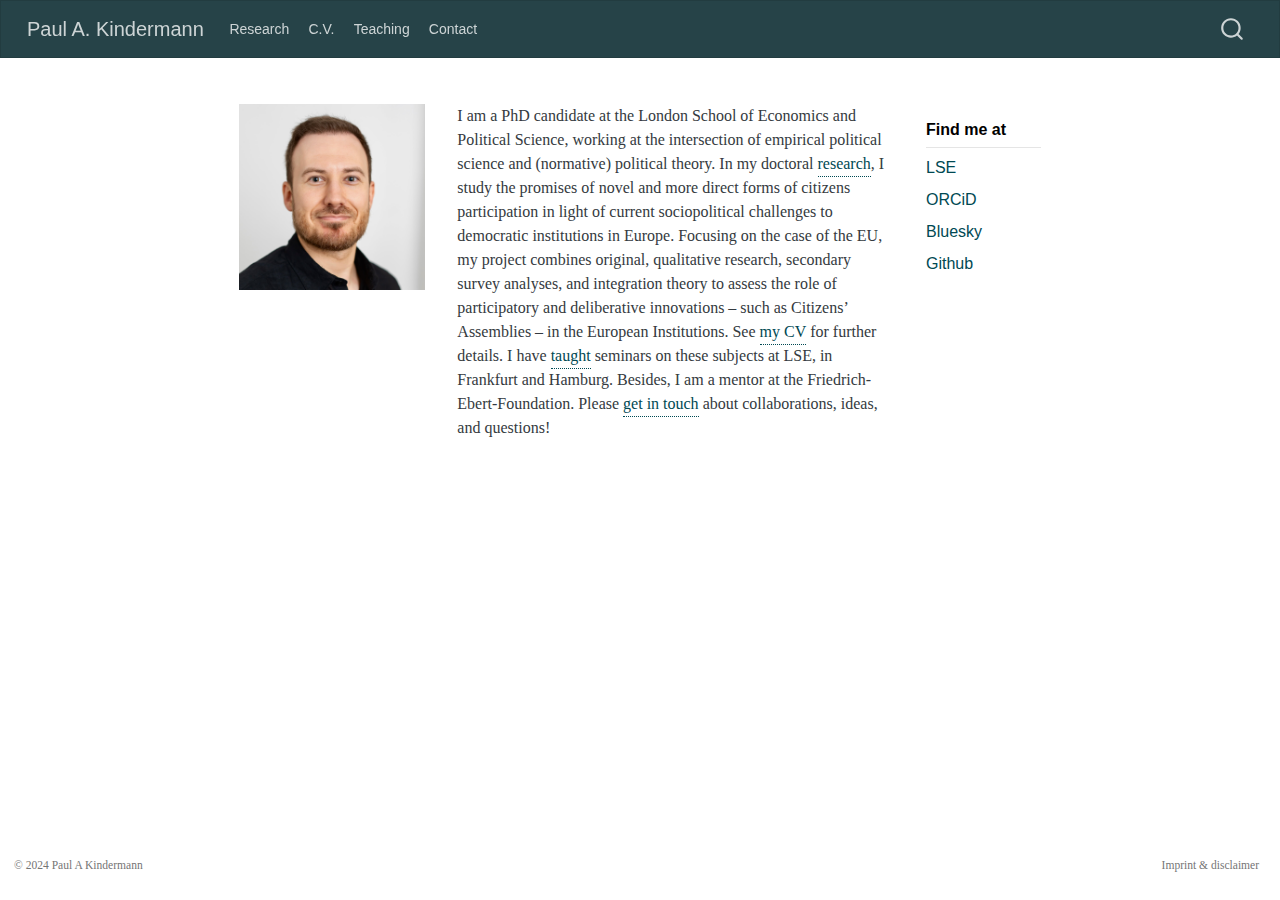
==== docs/index.html @ 9bb77771 "Personal website, commit 2" ====
<!DOCTYPE html>
<html xmlns="http://www.w3.org/1999/xhtml" lang="en" xml:lang="en"><head>

<meta charset="utf-8">
<meta name="generator" content="quarto-1.5.45">

<meta name="viewport" content="width=device-width, initial-scale=1.0, user-scalable=yes">


<title>Paul A. Kindermann</title>
<style>
code{white-space: pre-wrap;}
span.smallcaps{font-variant: small-caps;}
div.columns{display: flex; gap: min(4vw, 1.5em);}
div.column{flex: auto; overflow-x: auto;}
div.hanging-indent{margin-left: 1.5em; text-indent: -1.5em;}
ul.task-list{list-style: none;}
ul.task-list li input[type="checkbox"] {
  width: 0.8em;
  margin: 0 0.8em 0.2em -1em; /* quarto-specific, see https://github.com/quarto-dev/quarto-cli/issues/4556 */ 
  vertical-align: middle;
}
</style>


<script src="site_libs/quarto-nav/quarto-nav.js"></script>
<script src="site_libs/quarto-nav/headroom.min.js"></script>
<script src="site_libs/clipboard/clipboard.min.js"></script>
<script src="site_libs/quarto-search/autocomplete.umd.js"></script>
<script src="site_libs/quarto-search/fuse.min.js"></script>
<script src="site_libs/quarto-search/quarto-search.js"></script>
<meta name="quarto:offset" content="./">
<script src="site_libs/quarto-html/quarto.js"></script>
<script src="site_libs/quarto-html/popper.min.js"></script>
<script src="site_libs/quarto-html/tippy.umd.min.js"></script>
<script src="site_libs/quarto-html/anchor.min.js"></script>
<link href="site_libs/quarto-html/tippy.css" rel="stylesheet">
<link href="site_libs/quarto-html/quarto-syntax-highlighting.css" rel="stylesheet" id="quarto-text-highlighting-styles">
<script src="site_libs/bootstrap/bootstrap.min.js"></script>
<link href="site_libs/bootstrap/bootstrap-icons.css" rel="stylesheet">
<link href="site_libs/bootstrap/bootstrap.min.css" rel="stylesheet" id="quarto-bootstrap" data-mode="light">
<script id="quarto-search-options" type="application/json">{
  "location": "navbar",
  "copy-button": false,
  "collapse-after": 3,
  "panel-placement": "end",
  "type": "overlay",
  "limit": 50,
  "keyboard-shortcut": [
    "f",
    "/",
    "s"
  ],
  "show-item-context": false,
  "language": {
    "search-no-results-text": "No results",
    "search-matching-documents-text": "matching documents",
    "search-copy-link-title": "Copy link to search",
    "search-hide-matches-text": "Hide additional matches",
    "search-more-match-text": "more match in this document",
    "search-more-matches-text": "more matches in this document",
    "search-clear-button-title": "Clear",
    "search-text-placeholder": "",
    "search-detached-cancel-button-title": "Cancel",
    "search-submit-button-title": "Submit",
    "search-label": "Search"
  }
}</script>


</head>

<body class="nav-fixed fullcontent">

<div id="quarto-search-results"></div>
  <header id="quarto-header" class="headroom fixed-top">
    <nav class="navbar navbar-expand-lg " data-bs-theme="dark">
      <div class="navbar-container container-fluid">
      <div class="navbar-brand-container mx-auto">
    <a class="navbar-brand" href="./index.html">
    <span class="navbar-title">Paul A. Kindermann</span>
    </a>
  </div>
            <div id="quarto-search" class="" title="Search"></div>
          <button class="navbar-toggler" type="button" data-bs-toggle="collapse" data-bs-target="#navbarCollapse" aria-controls="navbarCollapse" role="menu" aria-expanded="false" aria-label="Toggle navigation" onclick="if (window.quartoToggleHeadroom) { window.quartoToggleHeadroom(); }">
  <span class="navbar-toggler-icon"></span>
</button>
          <div class="collapse navbar-collapse" id="navbarCollapse">
            <ul class="navbar-nav navbar-nav-scroll me-auto">
  <li class="nav-item">
    <a class="nav-link" href="./research.html"> 
<span class="menu-text">Research</span></a>
  </li>  
  <li class="nav-item">
    <a class="nav-link" href="./CV.html"> 
<span class="menu-text">C.V.</span></a>
  </li>  
  <li class="nav-item">
    <a class="nav-link" href="./teaching.html"> 
<span class="menu-text">Teaching</span></a>
  </li>  
  <li class="nav-item">
    <a class="nav-link" href="./contact.html"> 
<span class="menu-text">Contact</span></a>
  </li>  
</ul>
          </div> <!-- /navcollapse -->
            <div class="quarto-navbar-tools">
</div>
      </div> <!-- /container-fluid -->
    </nav>
</header>
<!-- content -->
<div id="quarto-content" class="quarto-container page-columns page-rows-contents page-layout-article page-navbar">
<!-- sidebar -->
<!-- margin-sidebar -->
    
<!-- main -->
<main class="content" id="quarto-document-content">




<div class="content-wrapper">
<div class="main-content">
<div class="profile-container">
<div class="profile-image">
<p><img src="personalphoto.jpeg" class="img-fluid" width="250" height="250"></p>
</div>
<div class="profile-content">
<p>I am a PhD candidate at the London School of Economics and Political Science, working at the intersection of empirical political science and (normative) political theory. In my doctoral <a href="./research.html">research</a>, I study the promises of novel and more direct forms of citizens participation in light of current sociopolitical challenges to democratic institutions in Europe. Focusing on the case of the EU, my project combines original, qualitative research, secondary survey analyses, and integration theory to assess the role of participatory and deliberative innovations – such as Citizens’ Assemblies – in the European Institutions. See <a href="./CV.html">my CV</a> for further details. I have <a href="./teaching.html">taught</a> seminars on these subjects at LSE, in Frankfurt and Hamburg. Besides, I am a mentor at the Friedrich-Ebert-Foundation. Please <a href="./contact.html">get in touch</a> about collaborations, ideas, and questions!</p>
</div>
</div>
</div>
<section id="find-me-at" class="level2 sidebar-links">
<h2 class="anchored" data-anchor-id="find-me-at">Find me at</h2>
<ul>
<li><a href="https://www.lse.ac.uk/european-institute/people/kindermann-paul">LSE</a></li>
<li><a href="https://orcid.org/0000-0002-0695-9509">ORCiD</a></li>
<li><a href="https://bsky.app/profile/paulkindermann.bsky.social">Bluesky</a></li>
<li><a href="https://github.com/PAKindermann">Github</a></li>
</ul>
</section>
<div class="mobile-find-me">
<p>Find me at: <a href="https://www.lse.ac.uk/european-institute/people/kindermann-paul">LSE</a> | <a href="https://orcid.org/0000-0002-0695-9509">ORCiD</a> | <a href="https://bsky.app/profile/paulkindermann.bsky.social">Bluesky</a> | <a href="https://github.com/PAKindermann">Github</a></p>
</div>
</div>



</main> <!-- /main -->
<script id="quarto-html-after-body" type="application/javascript">
window.document.addEventListener("DOMContentLoaded", function (event) {
  const toggleBodyColorMode = (bsSheetEl) => {
    const mode = bsSheetEl.getAttribute("data-mode");
    const bodyEl = window.document.querySelector("body");
    if (mode === "dark") {
      bodyEl.classList.add("quarto-dark");
      bodyEl.classList.remove("quarto-light");
    } else {
      bodyEl.classList.add("quarto-light");
      bodyEl.classList.remove("quarto-dark");
    }
  }
  const toggleBodyColorPrimary = () => {
    const bsSheetEl = window.document.querySelector("link#quarto-bootstrap");
    if (bsSheetEl) {
      toggleBodyColorMode(bsSheetEl);
    }
  }
  toggleBodyColorPrimary();  
  const icon = "";
  const anchorJS = new window.AnchorJS();
  anchorJS.options = {
    placement: 'right',
    icon: icon
  };
  anchorJS.add('.anchored');
  const isCodeAnnotation = (el) => {
    for (const clz of el.classList) {
      if (clz.startsWith('code-annotation-')) {                     
        return true;
      }
    }
    return false;
  }
  const onCopySuccess = function(e) {
    // button target
    const button = e.trigger;
    // don't keep focus
    button.blur();
    // flash "checked"
    button.classList.add('code-copy-button-checked');
    var currentTitle = button.getAttribute("title");
    button.setAttribute("title", "Copied!");
    let tooltip;
    if (window.bootstrap) {
      button.setAttribute("data-bs-toggle", "tooltip");
      button.setAttribute("data-bs-placement", "left");
      button.setAttribute("data-bs-title", "Copied!");
      tooltip = new bootstrap.Tooltip(button, 
        { trigger: "manual", 
          customClass: "code-copy-button-tooltip",
          offset: [0, -8]});
      tooltip.show();    
    }
    setTimeout(function() {
      if (tooltip) {
        tooltip.hide();
        button.removeAttribute("data-bs-title");
        button.removeAttribute("data-bs-toggle");
        button.removeAttribute("data-bs-placement");
      }
      button.setAttribute("title", currentTitle);
      button.classList.remove('code-copy-button-checked');
    }, 1000);
    // clear code selection
    e.clearSelection();
  }
  const getTextToCopy = function(trigger) {
      const codeEl = trigger.previousElementSibling.cloneNode(true);
      for (const childEl of codeEl.children) {
        if (isCodeAnnotation(childEl)) {
          childEl.remove();
        }
      }
      return codeEl.innerText;
  }
  const clipboard = new window.ClipboardJS('.code-copy-button:not([data-in-quarto-modal])', {
    text: getTextToCopy
  });
  clipboard.on('success', onCopySuccess);
  if (window.document.getElementById('quarto-embedded-source-code-modal')) {
    // For code content inside modals, clipBoardJS needs to be initialized with a container option
    // TODO: Check when it could be a function (https://github.com/zenorocha/clipboard.js/issues/860)
    const clipboardModal = new window.ClipboardJS('.code-copy-button[data-in-quarto-modal]', {
      text: getTextToCopy,
      container: window.document.getElementById('quarto-embedded-source-code-modal')
    });
    clipboardModal.on('success', onCopySuccess);
  }
    var localhostRegex = new RegExp(/^(?:http|https):\/\/localhost\:?[0-9]*\//);
    var mailtoRegex = new RegExp(/^mailto:/);
      var filterRegex = new RegExp('/' + window.location.host + '/');
    var isInternal = (href) => {
        return filterRegex.test(href) || localhostRegex.test(href) || mailtoRegex.test(href);
    }
    // Inspect non-navigation links and adorn them if external
 	var links = window.document.querySelectorAll('a[href]:not(.nav-link):not(.navbar-brand):not(.toc-action):not(.sidebar-link):not(.sidebar-item-toggle):not(.pagination-link):not(.no-external):not([aria-hidden]):not(.dropdown-item):not(.quarto-navigation-tool):not(.about-link)');
    for (var i=0; i<links.length; i++) {
      const link = links[i];
      if (!isInternal(link.href)) {
        // undo the damage that might have been done by quarto-nav.js in the case of
        // links that we want to consider external
        if (link.dataset.originalHref !== undefined) {
          link.href = link.dataset.originalHref;
        }
      }
    }
  function tippyHover(el, contentFn, onTriggerFn, onUntriggerFn) {
    const config = {
      allowHTML: true,
      maxWidth: 500,
      delay: 100,
      arrow: false,
      appendTo: function(el) {
          return el.parentElement;
      },
      interactive: true,
      interactiveBorder: 10,
      theme: 'quarto',
      placement: 'bottom-start',
    };
    if (contentFn) {
      config.content = contentFn;
    }
    if (onTriggerFn) {
      config.onTrigger = onTriggerFn;
    }
    if (onUntriggerFn) {
      config.onUntrigger = onUntriggerFn;
    }
    window.tippy(el, config); 
  }
  const noterefs = window.document.querySelectorAll('a[role="doc-noteref"]');
  for (var i=0; i<noterefs.length; i++) {
    const ref = noterefs[i];
    tippyHover(ref, function() {
      // use id or data attribute instead here
      let href = ref.getAttribute('data-footnote-href') || ref.getAttribute('href');
      try { href = new URL(href).hash; } catch {}
      const id = href.replace(/^#\/?/, "");
      const note = window.document.getElementById(id);
      if (note) {
        return note.innerHTML;
      } else {
        return "";
      }
    });
  }
  const xrefs = window.document.querySelectorAll('a.quarto-xref');
  const processXRef = (id, note) => {
    // Strip column container classes
    const stripColumnClz = (el) => {
      el.classList.remove("page-full", "page-columns");
      if (el.children) {
        for (const child of el.children) {
          stripColumnClz(child);
        }
      }
    }
    stripColumnClz(note)
    if (id === null || id.startsWith('sec-')) {
      // Special case sections, only their first couple elements
      const container = document.createElement("div");
      if (note.children && note.children.length > 2) {
        container.appendChild(note.children[0].cloneNode(true));
        for (let i = 1; i < note.children.length; i++) {
          const child = note.children[i];
          if (child.tagName === "P" && child.innerText === "") {
            continue;
          } else {
            container.appendChild(child.cloneNode(true));
            break;
          }
        }
        if (window.Quarto?.typesetMath) {
          window.Quarto.typesetMath(container);
        }
        return container.innerHTML
      } else {
        if (window.Quarto?.typesetMath) {
          window.Quarto.typesetMath(note);
        }
        return note.innerHTML;
      }
    } else {
      // Remove any anchor links if they are present
      const anchorLink = note.querySelector('a.anchorjs-link');
      if (anchorLink) {
        anchorLink.remove();
      }
      if (window.Quarto?.typesetMath) {
        window.Quarto.typesetMath(note);
      }
      // TODO in 1.5, we should make sure this works without a callout special case
      if (note.classList.contains("callout")) {
        return note.outerHTML;
      } else {
        return note.innerHTML;
      }
    }
  }
  for (var i=0; i<xrefs.length; i++) {
    const xref = xrefs[i];
    tippyHover(xref, undefined, function(instance) {
      instance.disable();
      let url = xref.getAttribute('href');
      let hash = undefined; 
      if (url.startsWith('#')) {
        hash = url;
      } else {
        try { hash = new URL(url).hash; } catch {}
      }
      if (hash) {
        const id = hash.replace(/^#\/?/, "");
        const note = window.document.getElementById(id);
        if (note !== null) {
          try {
            const html = processXRef(id, note.cloneNode(true));
            instance.setContent(html);
          } finally {
            instance.enable();
            instance.show();
          }
        } else {
          // See if we can fetch this
          fetch(url.split('#')[0])
          .then(res => res.text())
          .then(html => {
            const parser = new DOMParser();
            const htmlDoc = parser.parseFromString(html, "text/html");
            const note = htmlDoc.getElementById(id);
            if (note !== null) {
              const html = processXRef(id, note);
              instance.setContent(html);
            } 
          }).finally(() => {
            instance.enable();
            instance.show();
          });
        }
      } else {
        // See if we can fetch a full url (with no hash to target)
        // This is a special case and we should probably do some content thinning / targeting
        fetch(url)
        .then(res => res.text())
        .then(html => {
          const parser = new DOMParser();
          const htmlDoc = parser.parseFromString(html, "text/html");
          const note = htmlDoc.querySelector('main.content');
          if (note !== null) {
            // This should only happen for chapter cross references
            // (since there is no id in the URL)
            // remove the first header
            if (note.children.length > 0 && note.children[0].tagName === "HEADER") {
              note.children[0].remove();
            }
            const html = processXRef(null, note);
            instance.setContent(html);
          } 
        }).finally(() => {
          instance.enable();
          instance.show();
        });
      }
    }, function(instance) {
    });
  }
      let selectedAnnoteEl;
      const selectorForAnnotation = ( cell, annotation) => {
        let cellAttr = 'data-code-cell="' + cell + '"';
        let lineAttr = 'data-code-annotation="' +  annotation + '"';
        const selector = 'span[' + cellAttr + '][' + lineAttr + ']';
        return selector;
      }
      const selectCodeLines = (annoteEl) => {
        const doc = window.document;
        const targetCell = annoteEl.getAttribute("data-target-cell");
        const targetAnnotation = annoteEl.getAttribute("data-target-annotation");
        const annoteSpan = window.document.querySelector(selectorForAnnotation(targetCell, targetAnnotation));
        const lines = annoteSpan.getAttribute("data-code-lines").split(",");
        const lineIds = lines.map((line) => {
          return targetCell + "-" + line;
        })
        let top = null;
        let height = null;
        let parent = null;
        if (lineIds.length > 0) {
            //compute the position of the single el (top and bottom and make a div)
            const el = window.document.getElementById(lineIds[0]);
            top = el.offsetTop;
            height = el.offsetHeight;
            parent = el.parentElement.parentElement;
          if (lineIds.length > 1) {
            const lastEl = window.document.getElementById(lineIds[lineIds.length - 1]);
            const bottom = lastEl.offsetTop + lastEl.offsetHeight;
            height = bottom - top;
          }
          if (top !== null && height !== null && parent !== null) {
            // cook up a div (if necessary) and position it 
            let div = window.document.getElementById("code-annotation-line-highlight");
            if (div === null) {
              div = window.document.createElement("div");
              div.setAttribute("id", "code-annotation-line-highlight");
              div.style.position = 'absolute';
              parent.appendChild(div);
            }
            div.style.top = top - 2 + "px";
            div.style.height = height + 4 + "px";
            div.style.left = 0;
            let gutterDiv = window.document.getElementById("code-annotation-line-highlight-gutter");
            if (gutterDiv === null) {
              gutterDiv = window.document.createElement("div");
              gutterDiv.setAttribute("id", "code-annotation-line-highlight-gutter");
              gutterDiv.style.position = 'absolute';
              const codeCell = window.document.getElementById(targetCell);
              const gutter = codeCell.querySelector('.code-annotation-gutter');
              gutter.appendChild(gutterDiv);
            }
            gutterDiv.style.top = top - 2 + "px";
            gutterDiv.style.height = height + 4 + "px";
          }
          selectedAnnoteEl = annoteEl;
        }
      };
      const unselectCodeLines = () => {
        const elementsIds = ["code-annotation-line-highlight", "code-annotation-line-highlight-gutter"];
        elementsIds.forEach((elId) => {
          const div = window.document.getElementById(elId);
          if (div) {
            div.remove();
          }
        });
        selectedAnnoteEl = undefined;
      };
        // Handle positioning of the toggle
    window.addEventListener(
      "resize",
      throttle(() => {
        elRect = undefined;
        if (selectedAnnoteEl) {
          selectCodeLines(selectedAnnoteEl);
        }
      }, 10)
    );
    function throttle(fn, ms) {
    let throttle = false;
    let timer;
      return (...args) => {
        if(!throttle) { // first call gets through
            fn.apply(this, args);
            throttle = true;
        } else { // all the others get throttled
            if(timer) clearTimeout(timer); // cancel #2
            timer = setTimeout(() => {
              fn.apply(this, args);
              timer = throttle = false;
            }, ms);
        }
      };
    }
      // Attach click handler to the DT
      const annoteDls = window.document.querySelectorAll('dt[data-target-cell]');
      for (const annoteDlNode of annoteDls) {
        annoteDlNode.addEventListener('click', (event) => {
          const clickedEl = event.target;
          if (clickedEl !== selectedAnnoteEl) {
            unselectCodeLines();
            const activeEl = window.document.querySelector('dt[data-target-cell].code-annotation-active');
            if (activeEl) {
              activeEl.classList.remove('code-annotation-active');
            }
            selectCodeLines(clickedEl);
            clickedEl.classList.add('code-annotation-active');
          } else {
            // Unselect the line
            unselectCodeLines();
            clickedEl.classList.remove('code-annotation-active');
          }
        });
      }
  const findCites = (el) => {
    const parentEl = el.parentElement;
    if (parentEl) {
      const cites = parentEl.dataset.cites;
      if (cites) {
        return {
          el,
          cites: cites.split(' ')
        };
      } else {
        return findCites(el.parentElement)
      }
    } else {
      return undefined;
    }
  };
  var bibliorefs = window.document.querySelectorAll('a[role="doc-biblioref"]');
  for (var i=0; i<bibliorefs.length; i++) {
    const ref = bibliorefs[i];
    const citeInfo = findCites(ref);
    if (citeInfo) {
      tippyHover(citeInfo.el, function() {
        var popup = window.document.createElement('div');
        citeInfo.cites.forEach(function(cite) {
          var citeDiv = window.document.createElement('div');
          citeDiv.classList.add('hanging-indent');
          citeDiv.classList.add('csl-entry');
          var biblioDiv = window.document.getElementById('ref-' + cite);
          if (biblioDiv) {
            citeDiv.innerHTML = biblioDiv.innerHTML;
          }
          popup.appendChild(citeDiv);
        });
        return popup.innerHTML;
      });
    }
  }
});
</script>
</div> <!-- /content -->
<footer class="footer">
  <div class="nav-footer">
    <div class="nav-footer-left">
<p>© 2024 Paul A Kindermann</p>
</div>   
    <div class="nav-footer-center">
      &nbsp;
    </div>
    <div class="nav-footer-right">
      <ul class="footer-items list-unstyled">
    <li class="nav-item">
    <a class="nav-link" href="./impressum.html">
<p>Imprint &amp; disclaimer</p>
</a>
  </li>  
</ul>
    </div>
  </div>
</footer>




</body></html>
---- docs/site_libs/quarto-html/tippy.css ----
.tippy-box[data-animation=fade][data-state=hidden]{opacity:0}[data-tippy-root]{max-width:calc(100vw - 10px)}.tippy-box{position:relative;background-color:#333;color:#fff;border-radius:4px;font-size:14px;line-height:1.4;white-space:normal;outline:0;transition-property:transform,visibility,opacity}.tippy-box[data-placement^=top]>.tippy-arrow{bottom:0}.tippy-box[data-placement^=top]>.tippy-arrow:before{bottom:-7px;left:0;border-width:8px 8px 0;border-top-color:initial;transform-origin:center top}.tippy-box[data-placement^=bottom]>.tippy-arrow{top:0}.tippy-box[data-placement^=bottom]>.tippy-arrow:before{top:-7px;left:0;border-width:0 8px 8px;border-bottom-color:initial;transform-origin:center bottom}.tippy-box[data-placement^=left]>.tippy-arrow{right:0}.tippy-box[data-placement^=left]>.tippy-arrow:before{border-width:8px 0 8px 8px;border-left-color:initial;right:-7px;transform-origin:center left}.tippy-box[data-placement^=right]>.tippy-arrow{left:0}.tippy-box[data-placement^=right]>.tippy-arrow:before{left:-7px;border-width:8px 8px 8px 0;border-right-color:initial;transform-origin:center right}.tippy-box[data-inertia][data-state=visible]{transition-timing-function:cubic-bezier(.54,1.5,.38,1.11)}.tippy-arrow{width:16px;height:16px;color:#333}.tippy-arrow:before{content:"";position:absolute;border-color:transparent;border-style:solid}.tippy-content{position:relative;padding:5px 9px;z-index:1}
---- docs/site_libs/quarto-html/quarto-syntax-highlighting.css ----
/* quarto syntax highlight colors */
:root {
  --quarto-hl-ot-color: #003B4F;
  --quarto-hl-at-color: #657422;
  --quarto-hl-ss-color: #20794D;
  --quarto-hl-an-color: #5E5E5E;
  --quarto-hl-fu-color: #4758AB;
  --quarto-hl-st-color: #20794D;
  --quarto-hl-cf-color: #003B4F;
  --quarto-hl-op-color: #5E5E5E;
  --quarto-hl-er-color: #AD0000;
  --quarto-hl-bn-color: #AD0000;
  --quarto-hl-al-color: #AD0000;
  --quarto-hl-va-color: #111111;
  --quarto-hl-bu-color: inherit;
  --quarto-hl-ex-color: inherit;
  --quarto-hl-pp-color: #AD0000;
  --quarto-hl-in-color: #5E5E5E;
  --quarto-hl-vs-color: #20794D;
  --quarto-hl-wa-color: #5E5E5E;
  --quarto-hl-do-color: #5E5E5E;
  --quarto-hl-im-color: #00769E;
  --quarto-hl-ch-color: #20794D;
  --quarto-hl-dt-color: #AD0000;
  --quarto-hl-fl-color: #AD0000;
  --quarto-hl-co-color: #5E5E5E;
  --quarto-hl-cv-color: #5E5E5E;
  --quarto-hl-cn-color: #8f5902;
  --quarto-hl-sc-color: #5E5E5E;
  --quarto-hl-dv-color: #AD0000;
  --quarto-hl-kw-color: #003B4F;
}

/* other quarto variables */
:root {
  --quarto-font-monospace: SFMono-Regular, Menlo, Monaco, Consolas, "Liberation Mono", "Courier New", monospace;
}

pre > code.sourceCode > span {
  color: #003B4F;
}

code span {
  color: #003B4F;
}

code.sourceCode > span {
  color: #003B4F;
}

div.sourceCode,
div.sourceCode pre.sourceCode {
  color: #003B4F;
}

code span.ot {
  color: #003B4F;
  font-style: inherit;
}

code span.at {
  color: #657422;
  font-style: inherit;
}

code span.ss {
  color: #20794D;
  font-style: inherit;
}

code span.an {
  color: #5E5E5E;
  font-style: inherit;
}

code span.fu {
  color: #4758AB;
  font-style: inherit;
}

code span.st {
  color: #20794D;
  font-style: inherit;
}

code span.cf {
  color: #003B4F;
  font-weight: bold;
  font-style: inherit;
}

code span.op {
  color: #5E5E5E;
  font-style: inherit;
}

code span.er {
  color: #AD0000;
  font-style: inherit;
}

code span.bn {
  color: #AD0000;
  font-style: inherit;
}

code span.al {
  color: #AD0000;
  font-style: inherit;
}

code span.va {
  color: #111111;
  font-style: inherit;
}

code span.bu {
  font-style: inherit;
}

code span.ex {
  font-style: inherit;
}

code span.pp {
  color: #AD0000;
  font-style: inherit;
}

code span.in {
  color: #5E5E5E;
  font-style: inherit;
}

code span.vs {
  color: #20794D;
  font-style: inherit;
}

code span.wa {
  color: #5E5E5E;
  font-style: italic;
}

code span.do {
  color: #5E5E5E;
  font-style: italic;
}

code span.im {
  color: #00769E;
  font-style: inherit;
}

code span.ch {
  color: #20794D;
  font-style: inherit;
}

code span.dt {
  color: #AD0000;
  font-style: inherit;
}

code span.fl {
  color: #AD0000;
  font-style: inherit;
}

code span.co {
  color: #5E5E5E;
  font-style: inherit;
}

code span.cv {
  color: #5E5E5E;
  font-style: italic;
}

code span.cn {
  color: #8f5902;
  font-style: inherit;
}

code span.sc {
  color: #5E5E5E;
  font-style: inherit;
}

code span.dv {
  color: #AD0000;
  font-style: inherit;
}

code span.kw {
  color: #003B4F;
  font-weight: bold;
  font-style: inherit;
}

.prevent-inlining {
  content: "</";
}

/*# sourceMappingURL=debc5d5d77c3f9108843748ff7464032.css.map */
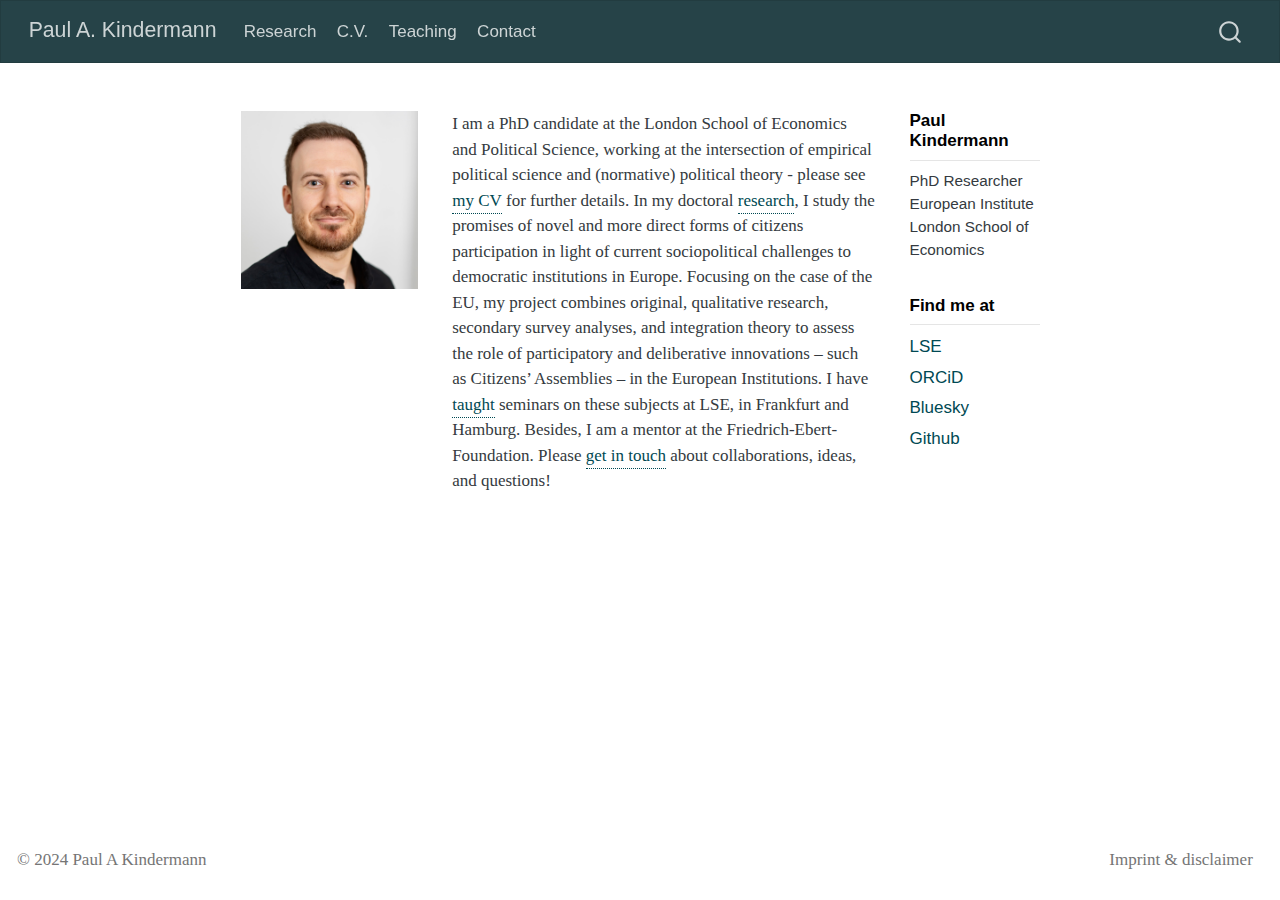
==== commit 045aff12: "Website commit 6" ====
--- a/docs/index.html
+++ b/docs/index.html
@@ -128,11 +128,16 @@
 <p><img src="personalphoto.jpeg" class="img-fluid" width="250" height="250"></p>
 </div>
 <div class="profile-content">
-<p>I am a PhD candidate at the London School of Economics and Political Science, working at the intersection of empirical political science and (normative) political theory. In my doctoral <a href="./research.html">research</a>, I study the promises of novel and more direct forms of citizens participation in light of current sociopolitical challenges to democratic institutions in Europe. Focusing on the case of the EU, my project combines original, qualitative research, secondary survey analyses, and integration theory to assess the role of participatory and deliberative innovations – such as Citizens’ Assemblies – in the European Institutions. See <a href="./CV.html">my CV</a> for further details. I have <a href="./teaching.html">taught</a> seminars on these subjects at LSE, in Frankfurt and Hamburg. Besides, I am a mentor at the Friedrich-Ebert-Foundation. Please <a href="./contact.html">get in touch</a> about collaborations, ideas, and questions!</p>
-</div>
-</div>
-</div>
-<section id="find-me-at" class="level2 sidebar-links">
+<p>I am a PhD candidate at the London School of Economics and Political Science, working at the intersection of empirical political science and (normative) political theory - please see <a href="./CV.html">my CV</a> for further details. In my doctoral <a href="./research.html">research</a>, I study the promises of novel and more direct forms of citizens participation in light of current sociopolitical challenges to democratic institutions in Europe. Focusing on the case of the EU, my project combines original, qualitative research, secondary survey analyses, and integration theory to assess the role of participatory and deliberative innovations – such as Citizens’ Assemblies – in the European Institutions. I have <a href="./teaching.html">taught</a> seminars on these subjects at LSE, in Frankfurt and Hamburg. Besides, I am a mentor at the Friedrich-Ebert-Foundation. Please <a href="./contact.html">get in touch</a> about collaborations, ideas, and questions!</p>
+</div>
+</div>
+</div>
+<div class="sidebar-links">
+<section id="paul-kindermann" class="level2">
+<h2 class="anchored" data-anchor-id="paul-kindermann">Paul Kindermann</h2>
+<p>PhD Researcher European Institute London School of Economics</p>
+</section>
+<section id="find-me-at" class="level2">
 <h2 class="anchored" data-anchor-id="find-me-at">Find me at</h2>
 <ul>
 <li><a href="https://www.lse.ac.uk/european-institute/people/kindermann-paul">LSE</a></li>
@@ -141,6 +146,7 @@
 <li><a href="https://github.com/PAKindermann">Github</a></li>
 </ul>
 </section>
+</div>
 <div class="mobile-find-me">
 <p>Find me at: <a href="https://www.lse.ac.uk/european-institute/people/kindermann-paul">LSE</a> | <a href="https://orcid.org/0000-0002-0695-9509">ORCiD</a> | <a href="https://bsky.app/profile/paulkindermann.bsky.social">Bluesky</a> | <a href="https://github.com/PAKindermann">Github</a></p>
 </div>
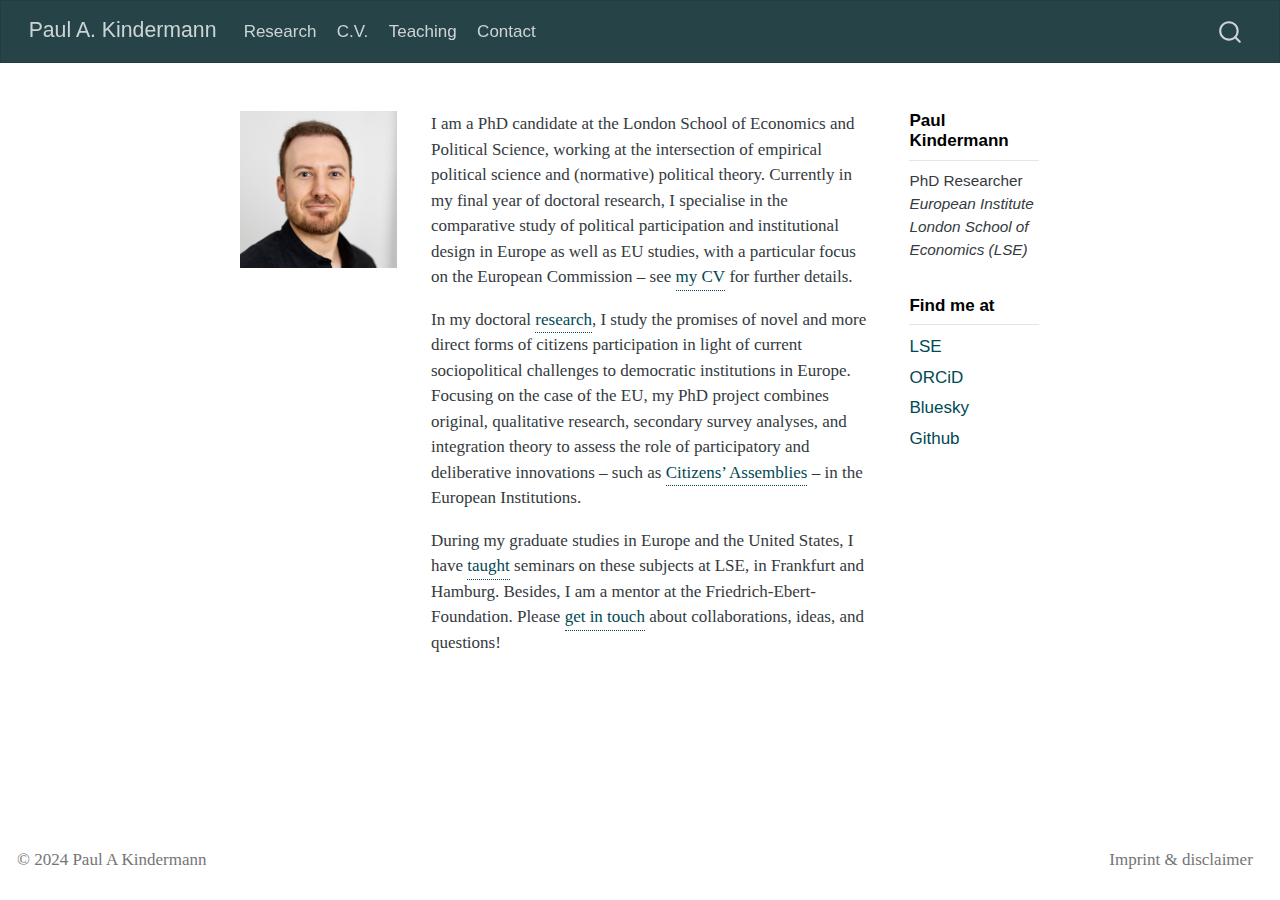
==== commit eacb1b42: "Website commit 6" ====
--- a/docs/index.html
+++ b/docs/index.html
@@ -128,14 +128,18 @@
 <p><img src="personalphoto.jpeg" class="img-fluid" width="250" height="250"></p>
 </div>
 <div class="profile-content">
-<p>I am a PhD candidate at the London School of Economics and Political Science, working at the intersection of empirical political science and (normative) political theory - please see <a href="./CV.html">my CV</a> for further details. In my doctoral <a href="./research.html">research</a>, I study the promises of novel and more direct forms of citizens participation in light of current sociopolitical challenges to democratic institutions in Europe. Focusing on the case of the EU, my project combines original, qualitative research, secondary survey analyses, and integration theory to assess the role of participatory and deliberative innovations – such as Citizens’ Assemblies – in the European Institutions. I have <a href="./teaching.html">taught</a> seminars on these subjects at LSE, in Frankfurt and Hamburg. Besides, I am a mentor at the Friedrich-Ebert-Foundation. Please <a href="./contact.html">get in touch</a> about collaborations, ideas, and questions!</p>
+<p>I am a PhD candidate at the London School of Economics and Political Science, working at the intersection of empirical political science and (normative) political theory. Currently in my final year of doctoral research, I specialise in the comparative study of political participation and institutional design in Europe as well as EU studies, with a particular focus on the European Commission – see <a href="./CV.html">my CV</a> for further details.</p>
+<p>In my doctoral <a href="./research.html">research</a>, I study the promises of novel and more direct forms of citizens participation in light of current sociopolitical challenges to democratic institutions in Europe. Focusing on the case of the EU, my PhD project combines original, qualitative research, secondary survey analyses, and integration theory to assess the role of participatory and deliberative innovations – such as <a href="https://globalcit.eu/representing-european-citizens-why-a-european-citizens-assembly-should-complement-the-european-parliament/2/">Citizens’ Assemblies</a> – in the European Institutions.</p>
+<p>During my graduate studies in Europe and the United States, I have <a href="./teaching.html">taught</a> seminars on these subjects at LSE, in Frankfurt and Hamburg. Besides, I am a mentor at the Friedrich-Ebert-Foundation. Please <a href="./contact.html">get in touch</a> about collaborations, ideas, and questions!</p>
 </div>
 </div>
 </div>
 <div class="sidebar-links">
 <section id="paul-kindermann" class="level2">
 <h2 class="anchored" data-anchor-id="paul-kindermann">Paul Kindermann</h2>
-<p>PhD Researcher European Institute London School of Economics</p>
+<p>PhD Researcher<br>
+<em>European Institute<br>
+London School of Economics (LSE)</em></p>
 </section>
 <section id="find-me-at" class="level2">
 <h2 class="anchored" data-anchor-id="find-me-at">Find me at</h2>
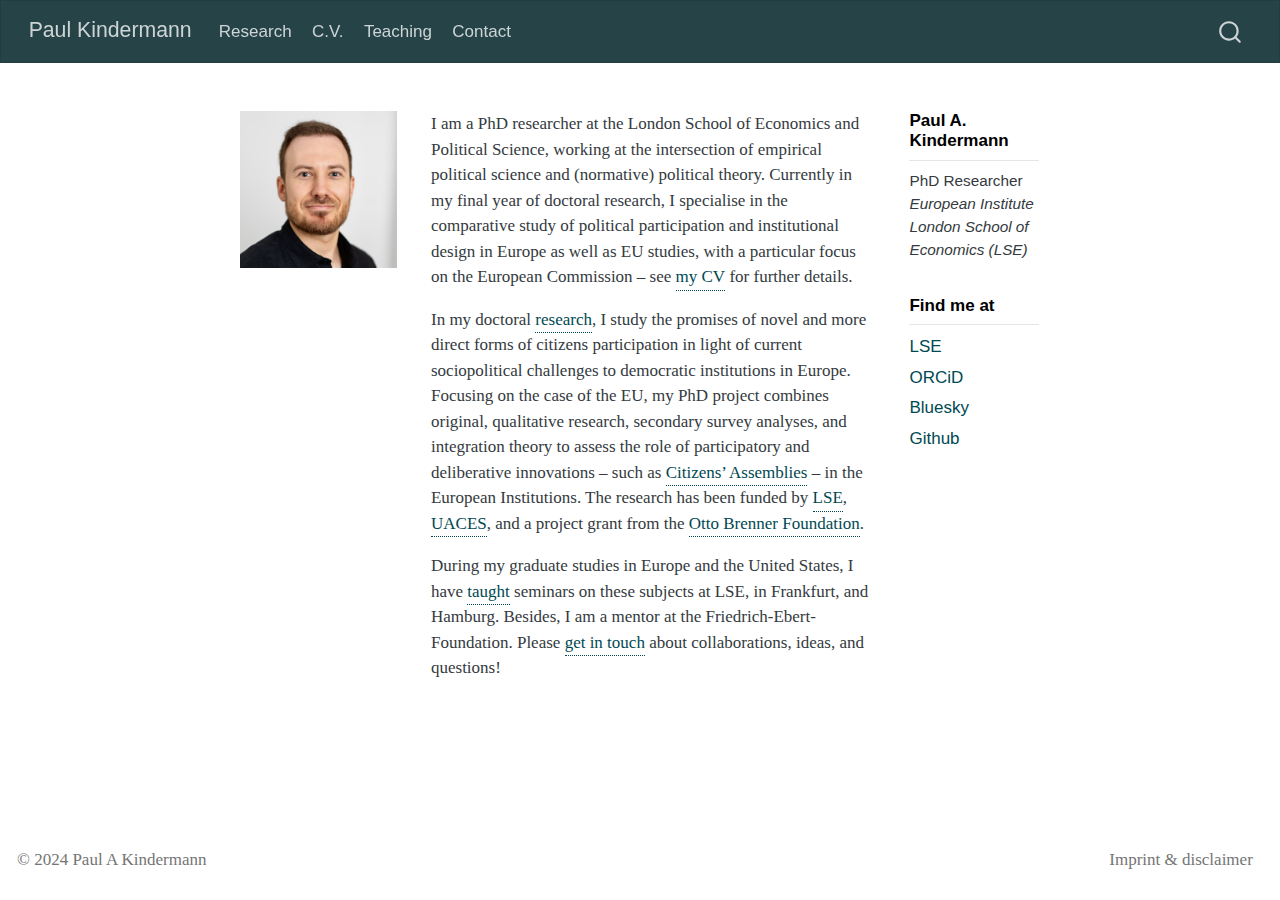
==== commit 3aa2dc7a: "Website commit 7" ====
--- a/docs/index.html
+++ b/docs/index.html
@@ -7,7 +7,7 @@
 <meta name="viewport" content="width=device-width, initial-scale=1.0, user-scalable=yes">
 
 
-<title>Paul A. Kindermann</title>
+<title>Paul Kindermann</title>
 <style>
 code{white-space: pre-wrap;}
 span.smallcaps{font-variant: small-caps;}
@@ -78,7 +78,7 @@
       <div class="navbar-container container-fluid">
       <div class="navbar-brand-container mx-auto">
     <a class="navbar-brand" href="./index.html">
-    <span class="navbar-title">Paul A. Kindermann</span>
+    <span class="navbar-title">Paul Kindermann</span>
     </a>
   </div>
             <div id="quarto-search" class="" title="Search"></div>
@@ -128,15 +128,15 @@
 <p><img src="personalphoto.jpeg" class="img-fluid" width="250" height="250"></p>
 </div>
 <div class="profile-content">
-<p>I am a PhD candidate at the London School of Economics and Political Science, working at the intersection of empirical political science and (normative) political theory. Currently in my final year of doctoral research, I specialise in the comparative study of political participation and institutional design in Europe as well as EU studies, with a particular focus on the European Commission – see <a href="./CV.html">my CV</a> for further details.</p>
-<p>In my doctoral <a href="./research.html">research</a>, I study the promises of novel and more direct forms of citizens participation in light of current sociopolitical challenges to democratic institutions in Europe. Focusing on the case of the EU, my PhD project combines original, qualitative research, secondary survey analyses, and integration theory to assess the role of participatory and deliberative innovations – such as <a href="https://globalcit.eu/representing-european-citizens-why-a-european-citizens-assembly-should-complement-the-european-parliament/2/">Citizens’ Assemblies</a> – in the European Institutions.</p>
-<p>During my graduate studies in Europe and the United States, I have <a href="./teaching.html">taught</a> seminars on these subjects at LSE, in Frankfurt and Hamburg. Besides, I am a mentor at the Friedrich-Ebert-Foundation. Please <a href="./contact.html">get in touch</a> about collaborations, ideas, and questions!</p>
+<p>I am a PhD researcher at the London School of Economics and Political Science, working at the intersection of empirical political science and (normative) political theory. Currently in my final year of doctoral research, I specialise in the comparative study of political participation and institutional design in Europe as well as EU studies, with a particular focus on the European Commission – see <a href="./CV.html">my CV</a> for further details.</p>
+<p>In my doctoral <a href="./research.html">research</a>, I study the promises of novel and more direct forms of citizens participation in light of current sociopolitical challenges to democratic institutions in Europe. Focusing on the case of the EU, my PhD project combines original, qualitative research, secondary survey analyses, and integration theory to assess the role of participatory and deliberative innovations – such as <a href="https://globalcit.eu/representing-european-citizens-why-a-european-citizens-assembly-should-complement-the-european-parliament/2/">Citizens’ Assemblies</a> – in the European Institutions. The research has been funded by <a href="https://www.lse.ac.uk/study-at-lse/Graduate/Fees-and-funding/PhD-Studentships">LSE</a>, <a href="https://www.uaces.org/funding/scholarships">UACES</a>, and a project grant from the <a href="https://www.otto-brenner-stiftung.de/wissenschaftsportal/projektantragsverfahren">Otto Brenner Foundation</a>.</p>
+<p>During my graduate studies in Europe and the United States, I have <a href="./teaching.html">taught</a> seminars on these subjects at LSE, in Frankfurt, and Hamburg. Besides, I am a mentor at the Friedrich-Ebert-Foundation. Please <a href="./contact.html">get in touch</a> about collaborations, ideas, and questions!</p>
 </div>
 </div>
 </div>
 <div class="sidebar-links">
-<section id="paul-kindermann" class="level2">
-<h2 class="anchored" data-anchor-id="paul-kindermann">Paul Kindermann</h2>
+<section id="paul-a.-kindermann" class="level2">
+<h2 class="anchored" data-anchor-id="paul-a.-kindermann">Paul A. Kindermann</h2>
 <p>PhD Researcher<br>
 <em>European Institute<br>
 London School of Economics (LSE)</em></p>
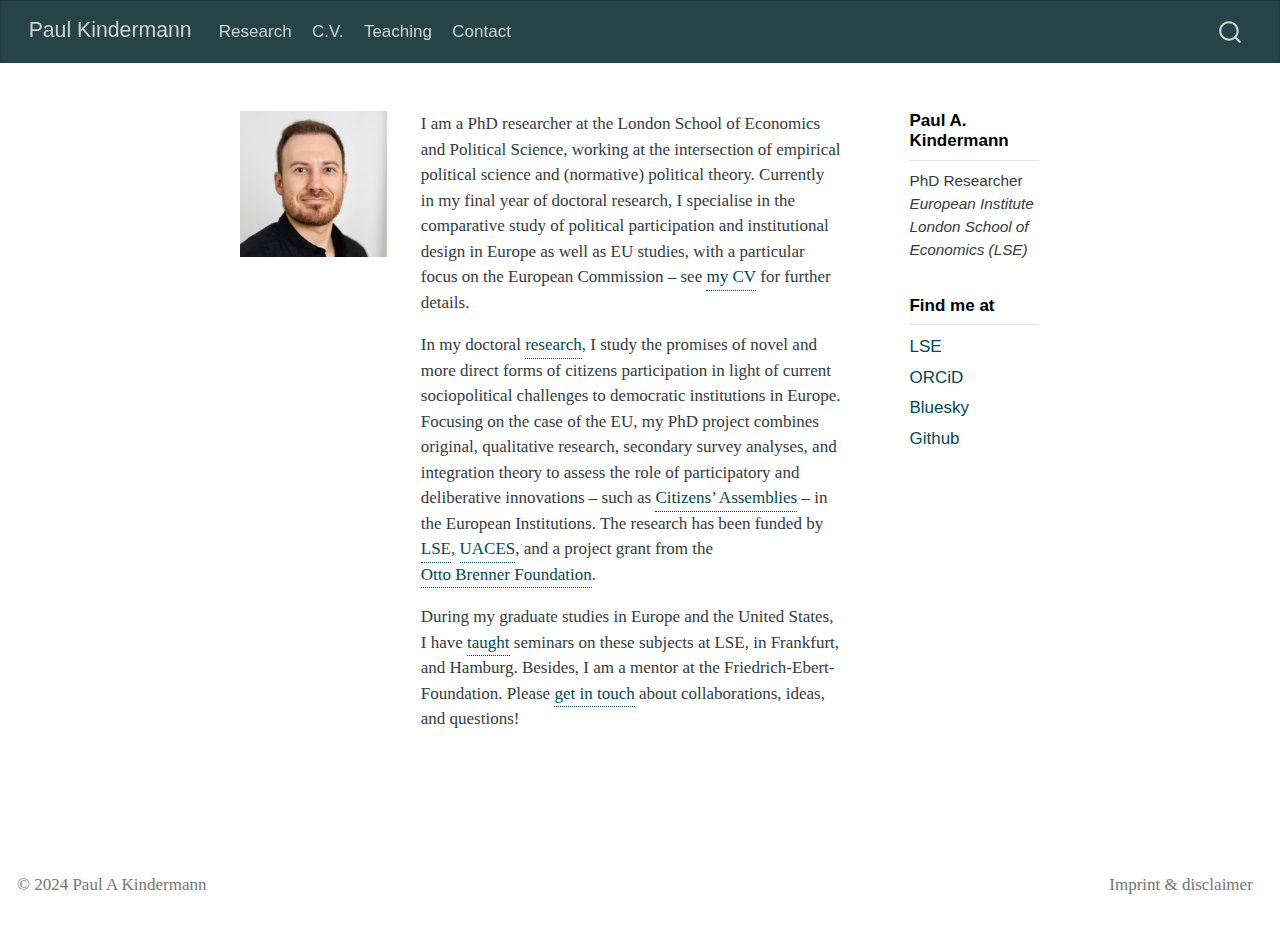
==== commit 6cbcb29e: "Website commit 10" ====
--- a/docs/index.html
+++ b/docs/index.html
@@ -129,7 +129,7 @@
 </div>
 <div class="profile-content">
 <p>I am a PhD researcher at the London School of Economics and Political Science, working at the intersection of empirical political science and (normative) political theory. Currently in my final year of doctoral research, I specialise in the comparative study of political participation and institutional design in Europe as well as EU studies, with a particular focus on the European Commission – see <a href="./CV.html">my CV</a> for further details.</p>
-<p>In my doctoral <a href="./research.html">research</a>, I study the promises of novel and more direct forms of citizens participation in light of current sociopolitical challenges to democratic institutions in Europe. Focusing on the case of the EU, my PhD project combines original, qualitative research, secondary survey analyses, and integration theory to assess the role of participatory and deliberative innovations – such as <a href="https://globalcit.eu/representing-european-citizens-why-a-european-citizens-assembly-should-complement-the-european-parliament/2/">Citizens’ Assemblies</a> – in the European Institutions. The research has been funded by <a href="https://www.lse.ac.uk/study-at-lse/Graduate/Fees-and-funding/PhD-Studentships">LSE</a>, <a href="https://www.uaces.org/funding/scholarships">UACES</a>, and a project grant from the <a href="https://www.otto-brenner-stiftung.de/wissenschaftsportal/projektantragsverfahren">Otto Brenner Foundation</a>.</p>
+<p>In my doctoral <a href="./research.html">research</a>, I study the promises of novel and more direct forms of citizens participation in light of current sociopolitical challenges to democratic institutions in Europe. Focusing on the case of the EU, my PhD project combines original, qualitative research, secondary survey analyses, and integration theory to assess the role of participatory and deliberative innovations – such as <a href="https://globalcit.eu/representing-european-citizens-why-a-european-citizens-assembly-should-complement-the-european-parliament/2/" target="_blank">Citizens’ Assemblies</a> – in the European Institutions. The research has been funded by <a href="https://www.lse.ac.uk/study-at-lse/Graduate/Fees-and-funding/PhD-Studentships" target="_blank">LSE</a>, <a href="https://www.uaces.org/funding/scholarships" target="_blank">UACES</a>, and a project grant from the <a href="https://www.otto-brenner-stiftung.de/wissenschaftsportal/projektantragsverfahren" target="_blank">Otto Brenner Foundation</a>.</p>
 <p>During my graduate studies in Europe and the United States, I have <a href="./teaching.html">taught</a> seminars on these subjects at LSE, in Frankfurt, and Hamburg. Besides, I am a mentor at the Friedrich-Ebert-Foundation. Please <a href="./contact.html">get in touch</a> about collaborations, ideas, and questions!</p>
 </div>
 </div>
@@ -144,15 +144,15 @@
 <section id="find-me-at" class="level2">
 <h2 class="anchored" data-anchor-id="find-me-at">Find me at</h2>
 <ul>
-<li><a href="https://www.lse.ac.uk/european-institute/people/kindermann-paul">LSE</a></li>
-<li><a href="https://orcid.org/0000-0002-0695-9509">ORCiD</a></li>
-<li><a href="https://bsky.app/profile/paulkindermann.bsky.social">Bluesky</a></li>
-<li><a href="https://github.com/PAKindermann">Github</a></li>
+<li><a href="https://www.lse.ac.uk/european-institute/people/kindermann-paul" target="_blank">LSE</a></li>
+<li><a href="https://orcid.org/0000-0002-0695-9509" target="_blank">ORCiD</a></li>
+<li><a href="https://bsky.app/profile/paulkindermann.bsky.social" target="_blank">Bluesky</a></li>
+<li><a href="https://github.com/PAKindermann" target="_blank">Github</a></li>
 </ul>
 </section>
 </div>
 <div class="mobile-find-me">
-<p>Find me at: <a href="https://www.lse.ac.uk/european-institute/people/kindermann-paul">LSE</a> | <a href="https://orcid.org/0000-0002-0695-9509">ORCiD</a> | <a href="https://bsky.app/profile/paulkindermann.bsky.social">Bluesky</a> | <a href="https://github.com/PAKindermann">Github</a></p>
+<p>Find me at: <a href="https://www.lse.ac.uk/european-institute/people/kindermann-paul" target="_blank">LSE</a> | <a href="https://orcid.org/0000-0002-0695-9509" target="_blank">ORCiD</a> | <a href="https://bsky.app/profile/paulkindermann.bsky.social" target="_blank">Bluesky</a> | <a href="https://github.com/PAKindermann" target="_blank">Github</a></p>
 </div>
 </div>
 
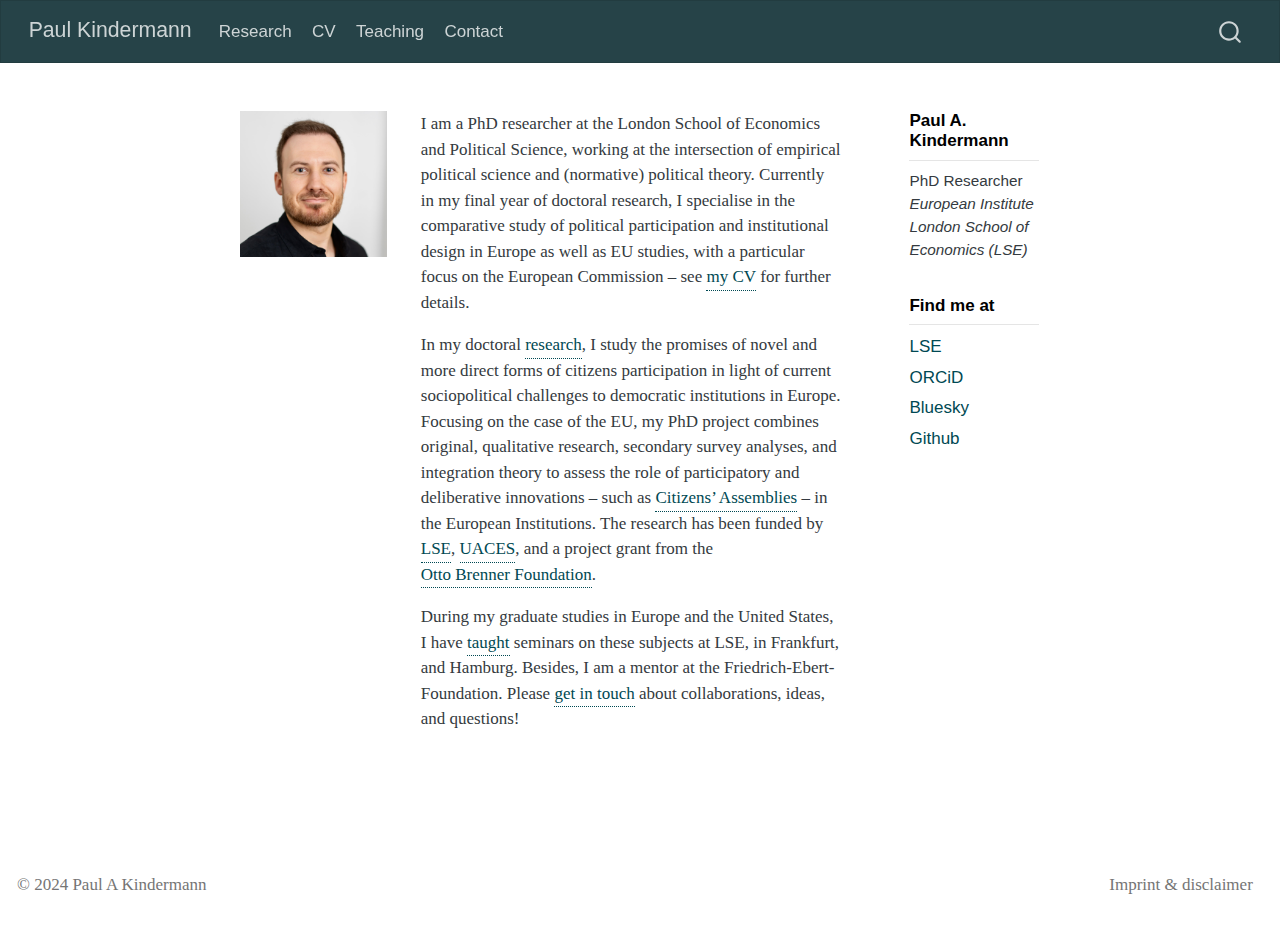
==== commit baad4069: "Website commit 11" ====
--- a/docs/index.html
+++ b/docs/index.html
@@ -93,7 +93,7 @@
   </li>  
   <li class="nav-item">
     <a class="nav-link" href="./CV.html"> 
-<span class="menu-text">C.V.</span></a>
+<span class="menu-text">CV</span></a>
   </li>  
   <li class="nav-item">
     <a class="nav-link" href="./teaching.html"> 
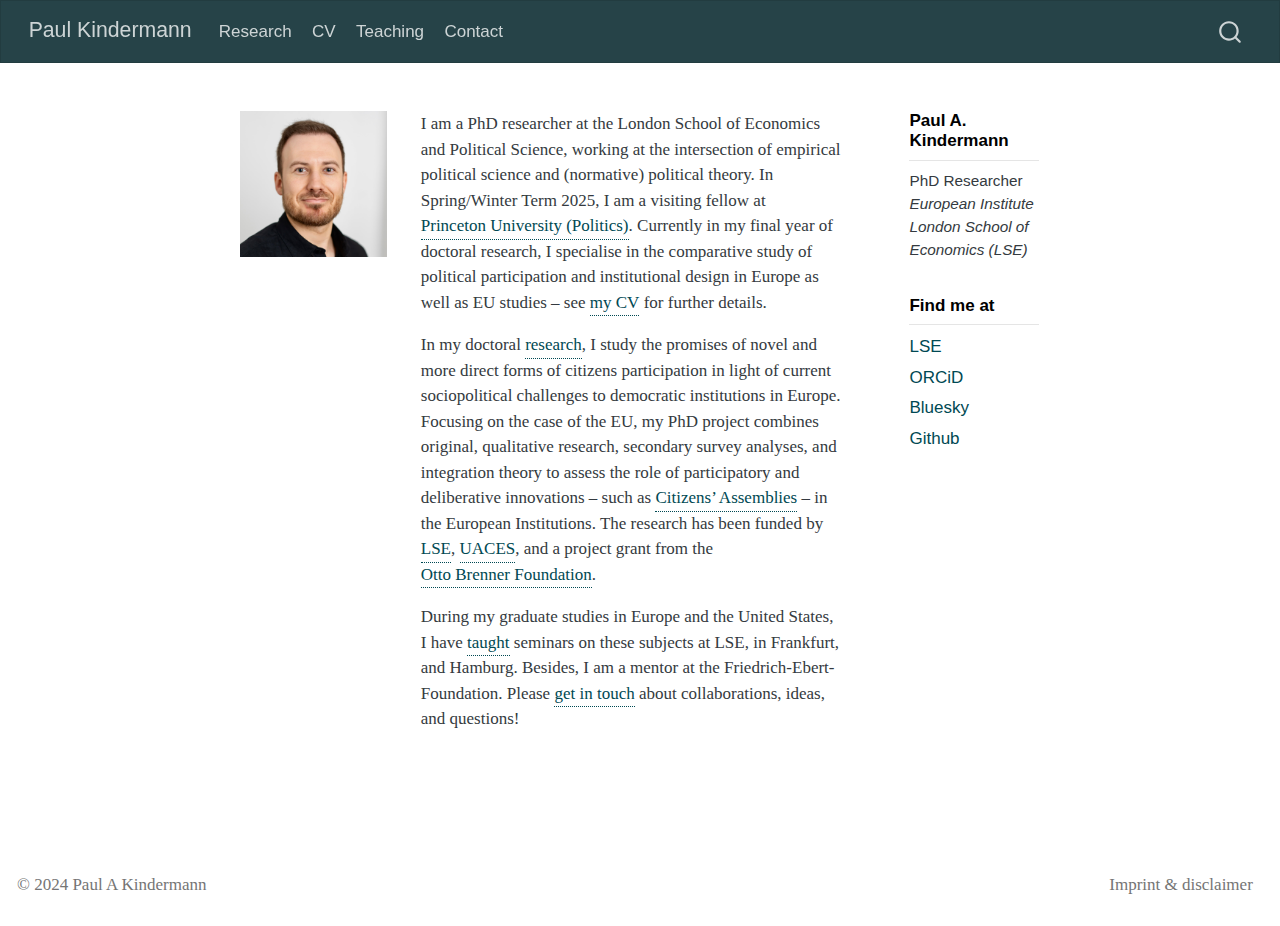
==== commit c162472a: "Website commit 14" ====
--- a/docs/index.html
+++ b/docs/index.html
@@ -128,7 +128,7 @@
 <p><img src="personalphoto.jpeg" class="img-fluid" width="250" height="250"></p>
 </div>
 <div class="profile-content">
-<p>I am a PhD researcher at the London School of Economics and Political Science, working at the intersection of empirical political science and (normative) political theory. Currently in my final year of doctoral research, I specialise in the comparative study of political participation and institutional design in Europe as well as EU studies, with a particular focus on the European Commission – see <a href="./CV.html">my CV</a> for further details.</p>
+<p>I am a PhD researcher at the London School of Economics and Political Science, working at the intersection of empirical political science and (normative) political theory. In Spring/Winter Term 2025, I am a visiting fellow at <a href="https://politics.princeton.edu">Princeton University (Politics)</a>. Currently in my final year of doctoral research, I specialise in the comparative study of political participation and institutional design in Europe as well as EU studies – see <a href="./CV.html">my CV</a> for further details.</p>
 <p>In my doctoral <a href="./research.html">research</a>, I study the promises of novel and more direct forms of citizens participation in light of current sociopolitical challenges to democratic institutions in Europe. Focusing on the case of the EU, my PhD project combines original, qualitative research, secondary survey analyses, and integration theory to assess the role of participatory and deliberative innovations – such as <a href="https://globalcit.eu/representing-european-citizens-why-a-european-citizens-assembly-should-complement-the-european-parliament/2/" target="_blank">Citizens’ Assemblies</a> – in the European Institutions. The research has been funded by <a href="https://www.lse.ac.uk/study-at-lse/Graduate/Fees-and-funding/PhD-Studentships" target="_blank">LSE</a>, <a href="https://www.uaces.org/funding/scholarships" target="_blank">UACES</a>, and a project grant from the <a href="https://www.otto-brenner-stiftung.de/wissenschaftsportal/projektantragsverfahren" target="_blank">Otto Brenner Foundation</a>.</p>
 <p>During my graduate studies in Europe and the United States, I have <a href="./teaching.html">taught</a> seminars on these subjects at LSE, in Frankfurt, and Hamburg. Besides, I am a mentor at the Friedrich-Ebert-Foundation. Please <a href="./contact.html">get in touch</a> about collaborations, ideas, and questions!</p>
 </div>
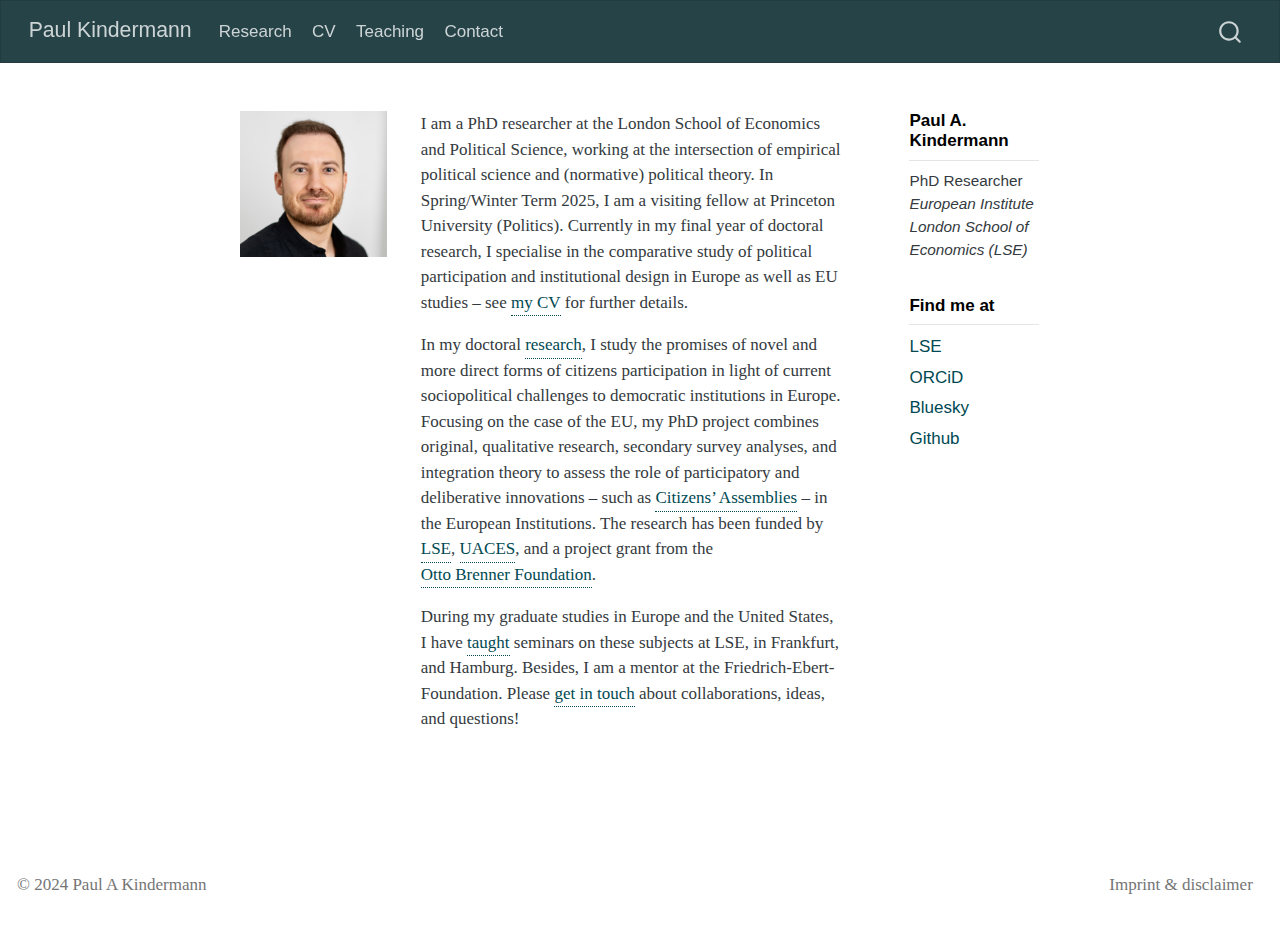
==== commit c91a7886: "Website commit 15" ====
--- a/docs/index.html
+++ b/docs/index.html
@@ -128,7 +128,7 @@
 <p><img src="personalphoto.jpeg" class="img-fluid" width="250" height="250"></p>
 </div>
 <div class="profile-content">
-<p>I am a PhD researcher at the London School of Economics and Political Science, working at the intersection of empirical political science and (normative) political theory. In Spring/Winter Term 2025, I am a visiting fellow at <a href="https://politics.princeton.edu">Princeton University (Politics)</a>. Currently in my final year of doctoral research, I specialise in the comparative study of political participation and institutional design in Europe as well as EU studies – see <a href="./CV.html">my CV</a> for further details.</p>
+<p>I am a PhD researcher at the London School of Economics and Political Science, working at the intersection of empirical political science and (normative) political theory. In Spring/Winter Term 2025, I am a visiting fellow at Princeton University (Politics). Currently in my final year of doctoral research, I specialise in the comparative study of political participation and institutional design in Europe as well as EU studies – see <a href="./CV.html">my CV</a> for further details.</p>
 <p>In my doctoral <a href="./research.html">research</a>, I study the promises of novel and more direct forms of citizens participation in light of current sociopolitical challenges to democratic institutions in Europe. Focusing on the case of the EU, my PhD project combines original, qualitative research, secondary survey analyses, and integration theory to assess the role of participatory and deliberative innovations – such as <a href="https://globalcit.eu/representing-european-citizens-why-a-european-citizens-assembly-should-complement-the-european-parliament/2/" target="_blank">Citizens’ Assemblies</a> – in the European Institutions. The research has been funded by <a href="https://www.lse.ac.uk/study-at-lse/Graduate/Fees-and-funding/PhD-Studentships" target="_blank">LSE</a>, <a href="https://www.uaces.org/funding/scholarships" target="_blank">UACES</a>, and a project grant from the <a href="https://www.otto-brenner-stiftung.de/wissenschaftsportal/projektantragsverfahren" target="_blank">Otto Brenner Foundation</a>.</p>
 <p>During my graduate studies in Europe and the United States, I have <a href="./teaching.html">taught</a> seminars on these subjects at LSE, in Frankfurt, and Hamburg. Besides, I am a mentor at the Friedrich-Ebert-Foundation. Please <a href="./contact.html">get in touch</a> about collaborations, ideas, and questions!</p>
 </div>
